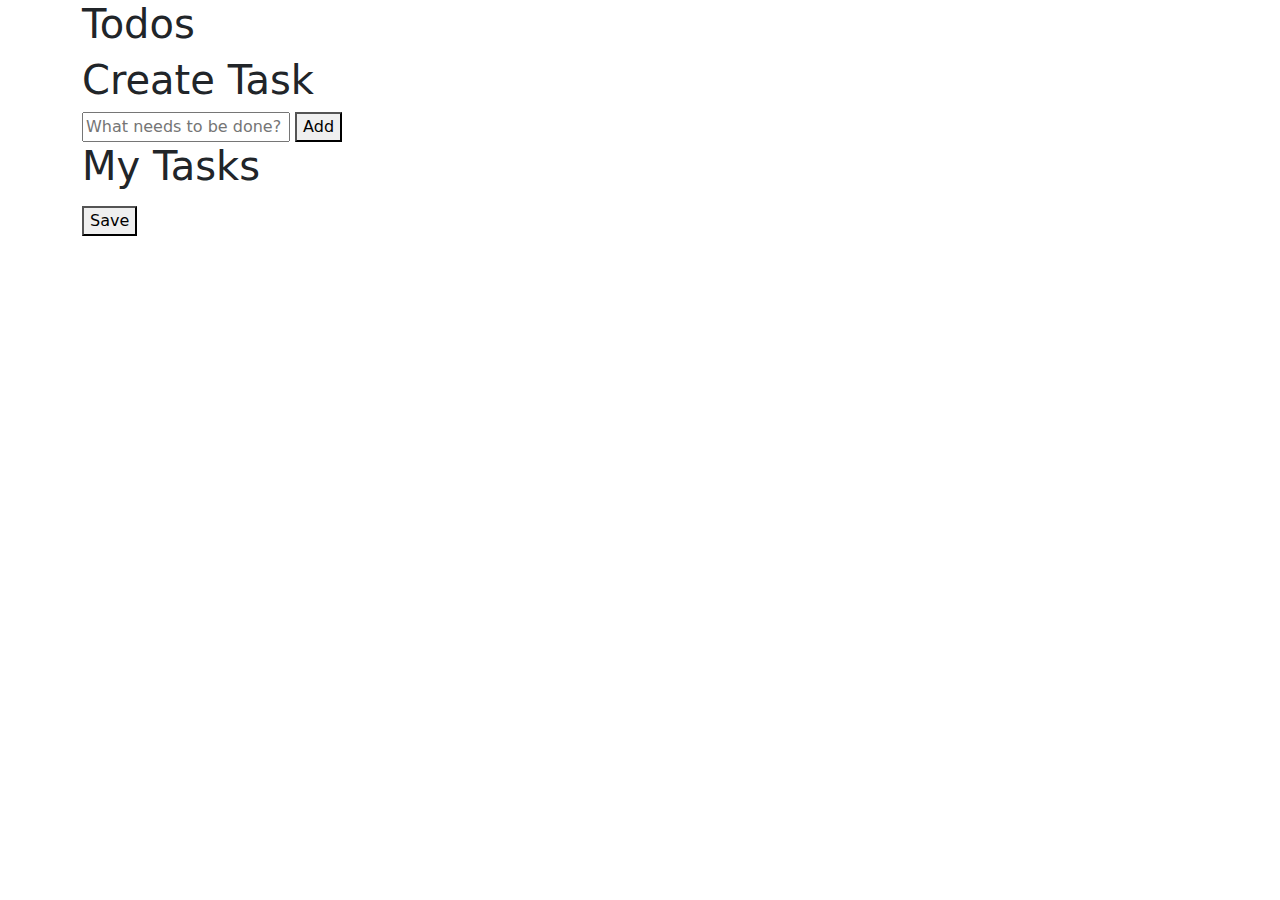
==== index.html @ 10bcb8d1 "Rename main.html to index.html" ====
<!DOCTYPE html>
<html>

<head>
    <!--    <link rel="stylesheet" href="https://stackpath.bootstrapcdn.com/bootstrap/4.5.2/css/bootstrap.min.css" integrity="sha384-JcKb8q3iqJ61gNV9KGb8thSsNjpSL0n8PARn9HuZOnIxN0hoP+VmmDGMN5t9UJ0Z" crossorigin="anonymous" />
 <script src="https://code.jquery.com/jquery-3.5.1.slim.min.js" integrity="sha384-DfXdz2htPH0lsSSs5nCTpuj/zy4C+OGpamoFVy38MVBnE+IbbVYUew+OrCXaRkfj" crossorigin="anonymous"></script>
 <script src="https://cdn.jsdelivr.net/npm/popper.js@1.16.1/dist/umd/popper.min.js" integrity="sha384-9/reFTGAW83EW2RDu2S0VKaIzap3H66lZH81PoYlFhbGU+6BZp6G7niu735Sk7lN" crossorigin="anonymous"></script>
 <script src="https://stackpath.bootstrapcdn.com/bootstrap/4.5.2/js/bootstrap.min.js" integrity="sha384-B4gt1jrGC7Jh4AgTPSdUtOBvfO8shuf57BaghqFfPlYxofvL8/KUEfYiJOMMV+rV" crossorigin="anonymous"></script>
 <script src="https://kit.fontawesome.com/5f59ca6ad3.js" crossorigin="anonymous"></script> -->
    <link href="https://cdn.jsdelivr.net/npm/bootstrap@5.3.3/dist/css/bootstrap.min.css" rel="stylesheet" integrity="sha384-QWTKZyjpPEjISv5WaRU9OFeRpok6YctnYmDr5pNlyT2bRjXh0JMhjY6hW+ALEwIH" crossorigin="anonymous">
    <script src="https://cdn.jsdelivr.net/npm/@popperjs/core@2.11.8/dist/umd/popper.min.js" integrity="sha384-I7E8VVD/ismYTF4hNIPjVp/Zjvgyol6VFvRkX/vR+Vc4jQkC+hVqc2pM8ODewa9r" crossorigin="anonymous"></script>
    <link href="https://cdnjs.cloudflare.com/ajax/libs/font-awesome/5.15.4/css/all.min.css" rel="stylesheet">

    <link rel="stylesheet" type="text/css" href="todosapp.css">
    <script type="text/javascript" src="todosapp.js"></script>


</head>

<body>
    <div class="todos-bg-container">
        <div class="container">
            <div class="row">
                <div class="col-12">

                    <h1 class="todos-heading">Todos</h1>
                    <h1 class="create-task-heading">
                        Create <span class="create-task-heading-subpart">Task</span>
                    </h1>
                    <input type="text" id="todoUserInput" class="todo-user-input" placeholder="What needs to be done?" />
                    <button class="button" id="addTodoButton">Add</button>
                    <h1 class="todo-items-heading">
                        My <span class="todo-items-heading-subpart">Tasks</span>
                    </h1>
                    <ul class="todo-items-container" id="todoItemsContainer"></ul>
                    <button class="button" id="saveTodoButton">Save</button>
                </div>
            </div>
        </div>
    </div>
</body>

</html>
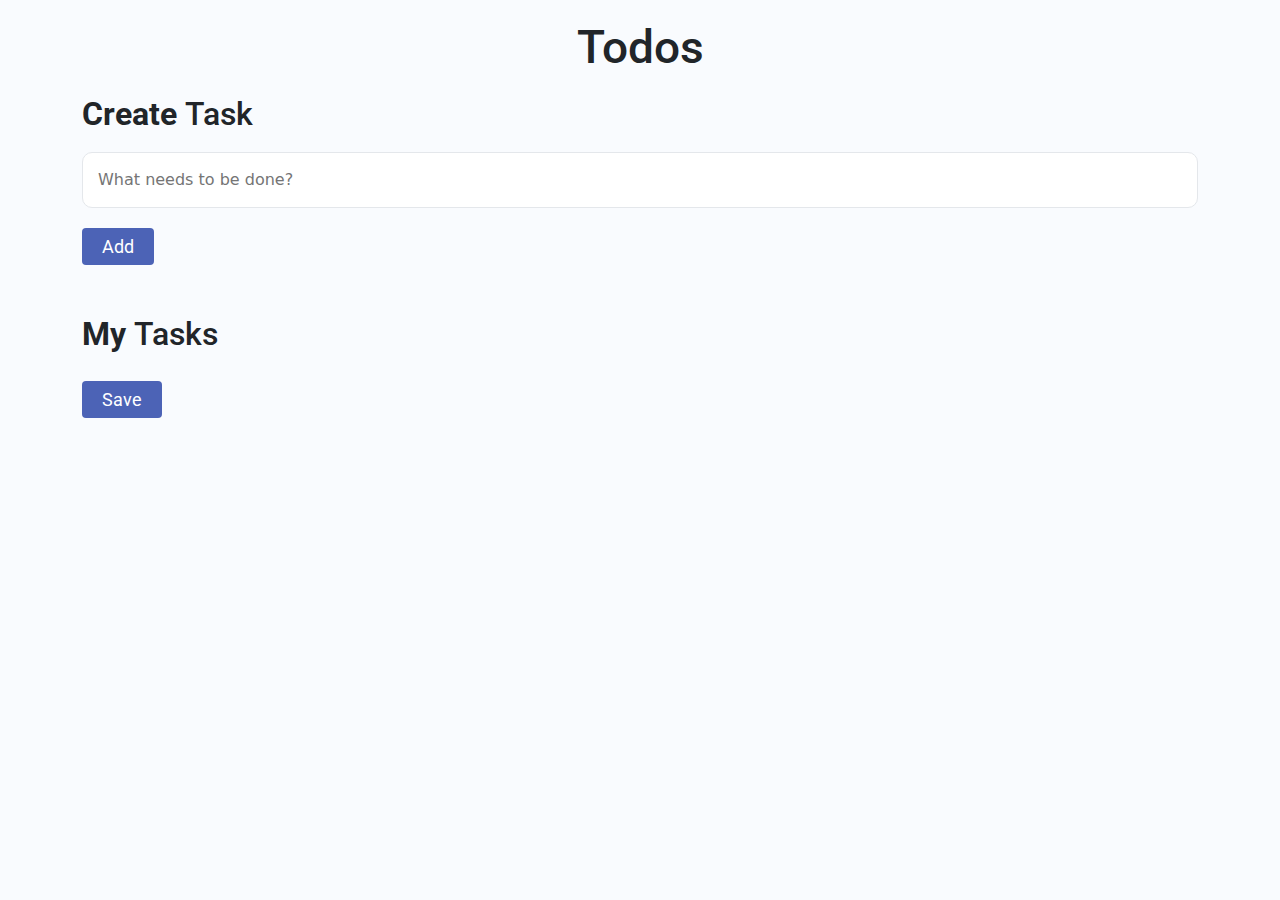
==== commit 175fc680: "Update index.html" ====
--- a/index.html
+++ b/index.html
@@ -11,8 +11,8 @@
     <script src="https://cdn.jsdelivr.net/npm/@popperjs/core@2.11.8/dist/umd/popper.min.js" integrity="sha384-I7E8VVD/ismYTF4hNIPjVp/Zjvgyol6VFvRkX/vR+Vc4jQkC+hVqc2pM8ODewa9r" crossorigin="anonymous"></script>
     <link href="https://cdnjs.cloudflare.com/ajax/libs/font-awesome/5.15.4/css/all.min.css" rel="stylesheet">
 
-    <link rel="stylesheet" type="text/css" href="todosapp.css">
-    <script type="text/javascript" src="todosapp.js"></script>
+    <link rel="stylesheet" type="text/css" href="main.css">
+    <script type="text/javascript" src="main.js.js"></script>
 
 
 </head>
--- a/main.css
+++ b/main.css
@@ -0,0 +1,119 @@
+@import url("https://fonts.googleapis.com/css2?family=Bree+Serif&family=Caveat:wght@400;700&family=Lobster&family=Monoton&family=Open+Sans:ital,wght@0,400;0,700;1,400;1,700&family=Playfair+Display+SC:ital,wght@0,400;0,700;1,700&family=Playfair+Display:ital,wght@0,400;0,700;1,700&family=Roboto:ital,wght@0,400;0,700;1,400;1,700&family=Source+Sans+Pro:ital,wght@0,400;0,700;1,700&family=Work+Sans:ital,wght@0,400;0,700;1,700&display=swap");
+
+.todos-bg-container {
+    background-color: #f9fbfe;
+    height: 100vh;
+}
+
+.todos-heading {
+    text-align: center;
+    font-family: "Roboto";
+    font-size: 46px;
+    font-weight: 500;
+    margin-top: 20px;
+    margin-bottom: 20px;
+}
+
+.create-task-heading {
+    font-family: "Roboto";
+    font-size: 32px;
+    font-weight: 700;
+}
+
+.create-task-heading-subpart {
+    font-family: "Roboto";
+    font-size: 32px;
+    font-weight: 500;
+}
+
+.todo-items-heading {
+    font-family: "Roboto";
+    font-size: 32px;
+    font-weight: 700;
+}
+
+.todo-items-heading-subpart {
+    font-family: "Roboto";
+    font-size: 32px;
+    font-weight: 500;
+}
+
+.todo-items-container {
+    margin: 0px;
+    padding: 0px;
+}
+
+.todo-item-container {
+    margin-top: 15px;
+}
+
+.todo-user-input {
+    background-color: white;
+    width: 100%;
+    border-style: solid;
+    border-width: 1px;
+    border-color: #e4e7eb;
+    border-radius: 10px;
+    margin-top: 10px;
+    padding: 15px;
+}
+
+.button {
+    color: white;
+    background-color: #4c63b6;
+    font-family: "Roboto";
+    font-size: 18px;
+    border-width: 0px;
+    border-radius: 4px;
+    margin-top: 20px;
+    margin-bottom: 50px;
+    padding-top: 5px;
+    padding-bottom: 5px;
+    padding-right: 20px;
+    padding-left: 20px;
+}
+
+.label-container {
+    background-color: #e6f6ff;
+    width: 100%;
+    border-style: solid;
+    border-width: 5px;
+    border-color: #096f92;
+    border-right: none;
+    border-top: none;
+    border-bottom: none;
+    border-radius: 4px;
+}
+
+.checkbox-input {
+    width: 20px;
+    height: 20px;
+    margin-top: 12px;
+    margin-right: 12px;
+}
+
+.checkbox-label {
+    font-family: "Roboto";
+    font-size: 16px;
+    font-weight: 400;
+    width: 82%;
+    margin: 0px;
+    padding-top: 10px;
+    padding-bottom: 10px;
+    padding-left: 20px;
+    padding-right: 20px;
+    border-radius: 5px;
+}
+
+.delete-icon-container {
+    text-align: right;
+    width: 18%;
+}
+
+.delete-icon {
+    padding: 15px;
+}
+
+.checked {
+    text-decoration: line-through;
+}
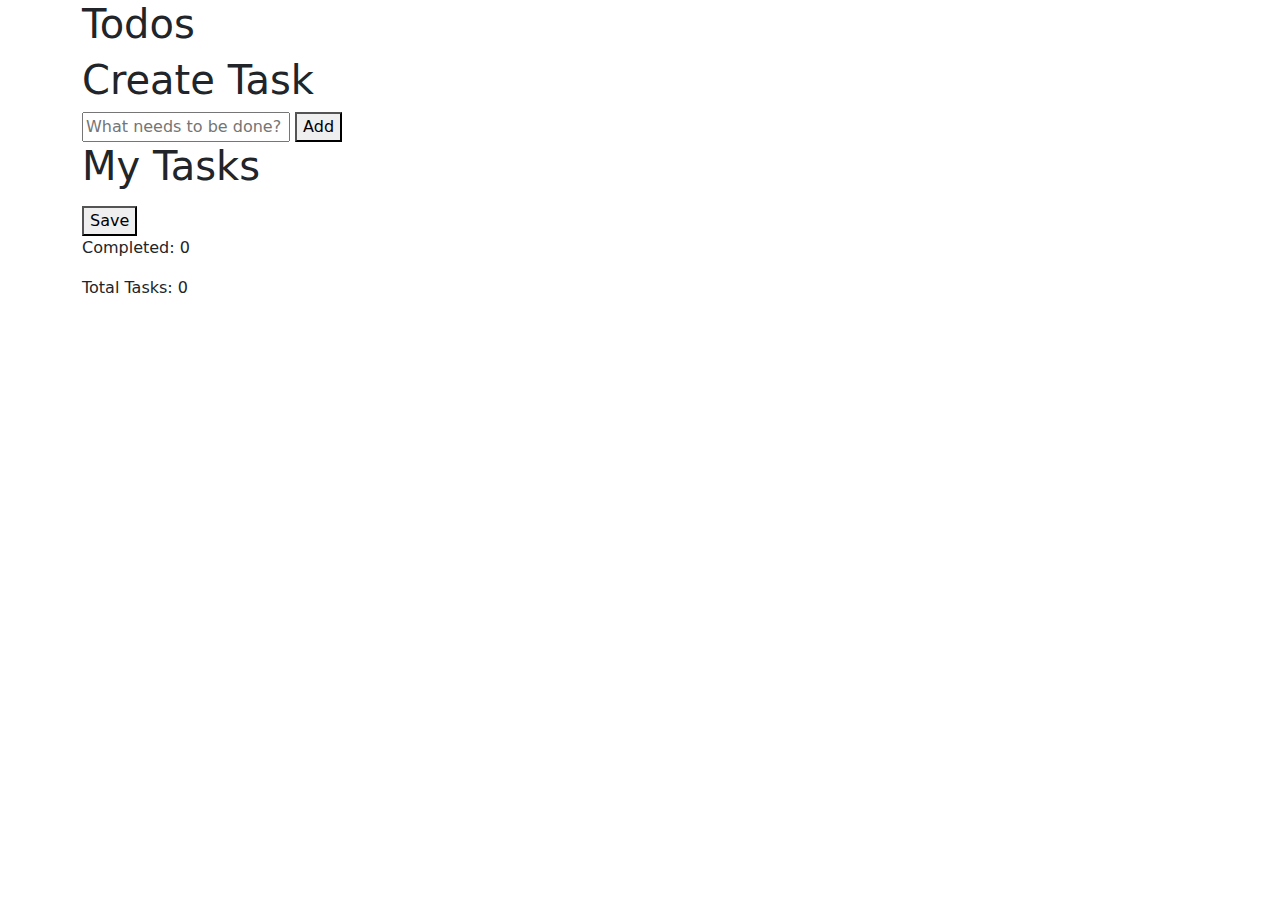
==== commit fbd3dd11: "Update index.html" ====
--- a/index.html
+++ b/index.html
@@ -2,17 +2,13 @@
 <html>
 
 <head>
-    <!--    <link rel="stylesheet" href="https://stackpath.bootstrapcdn.com/bootstrap/4.5.2/css/bootstrap.min.css" integrity="sha384-JcKb8q3iqJ61gNV9KGb8thSsNjpSL0n8PARn9HuZOnIxN0hoP+VmmDGMN5t9UJ0Z" crossorigin="anonymous" />
- <script src="https://code.jquery.com/jquery-3.5.1.slim.min.js" integrity="sha384-DfXdz2htPH0lsSSs5nCTpuj/zy4C+OGpamoFVy38MVBnE+IbbVYUew+OrCXaRkfj" crossorigin="anonymous"></script>
- <script src="https://cdn.jsdelivr.net/npm/popper.js@1.16.1/dist/umd/popper.min.js" integrity="sha384-9/reFTGAW83EW2RDu2S0VKaIzap3H66lZH81PoYlFhbGU+6BZp6G7niu735Sk7lN" crossorigin="anonymous"></script>
- <script src="https://stackpath.bootstrapcdn.com/bootstrap/4.5.2/js/bootstrap.min.js" integrity="sha384-B4gt1jrGC7Jh4AgTPSdUtOBvfO8shuf57BaghqFfPlYxofvL8/KUEfYiJOMMV+rV" crossorigin="anonymous"></script>
- <script src="https://kit.fontawesome.com/5f59ca6ad3.js" crossorigin="anonymous"></script> -->
+    
     <link href="https://cdn.jsdelivr.net/npm/bootstrap@5.3.3/dist/css/bootstrap.min.css" rel="stylesheet" integrity="sha384-QWTKZyjpPEjISv5WaRU9OFeRpok6YctnYmDr5pNlyT2bRjXh0JMhjY6hW+ALEwIH" crossorigin="anonymous">
     <script src="https://cdn.jsdelivr.net/npm/@popperjs/core@2.11.8/dist/umd/popper.min.js" integrity="sha384-I7E8VVD/ismYTF4hNIPjVp/Zjvgyol6VFvRkX/vR+Vc4jQkC+hVqc2pM8ODewa9r" crossorigin="anonymous"></script>
     <link href="https://cdnjs.cloudflare.com/ajax/libs/font-awesome/5.15.4/css/all.min.css" rel="stylesheet">
 
-    <link rel="stylesheet" type="text/css" href="main.css">
-    <script type="text/javascript" src="main.js.js"></script>
+    <link rel="stylesheet" type="text/css" href="todosapp.css">
+    <script type="text/javascript" src="todosapp.js"></script>
 
 
 </head>
@@ -35,9 +31,15 @@
                     <ul class="todo-items-container" id="todoItemsContainer"></ul>
                     <button class="button" id="saveTodoButton">Save</button>
                 </div>
+
+                <div id="taskCounts" class="task-counts">
+                    <p id="completedTasks">Completed: 0</p>
+                    <p id="totalTasks">Total Tasks: 0</p>
+                </div>
+                
             </div>
         </div>
     </div>
 </body>
 
-</html>
+</html> 
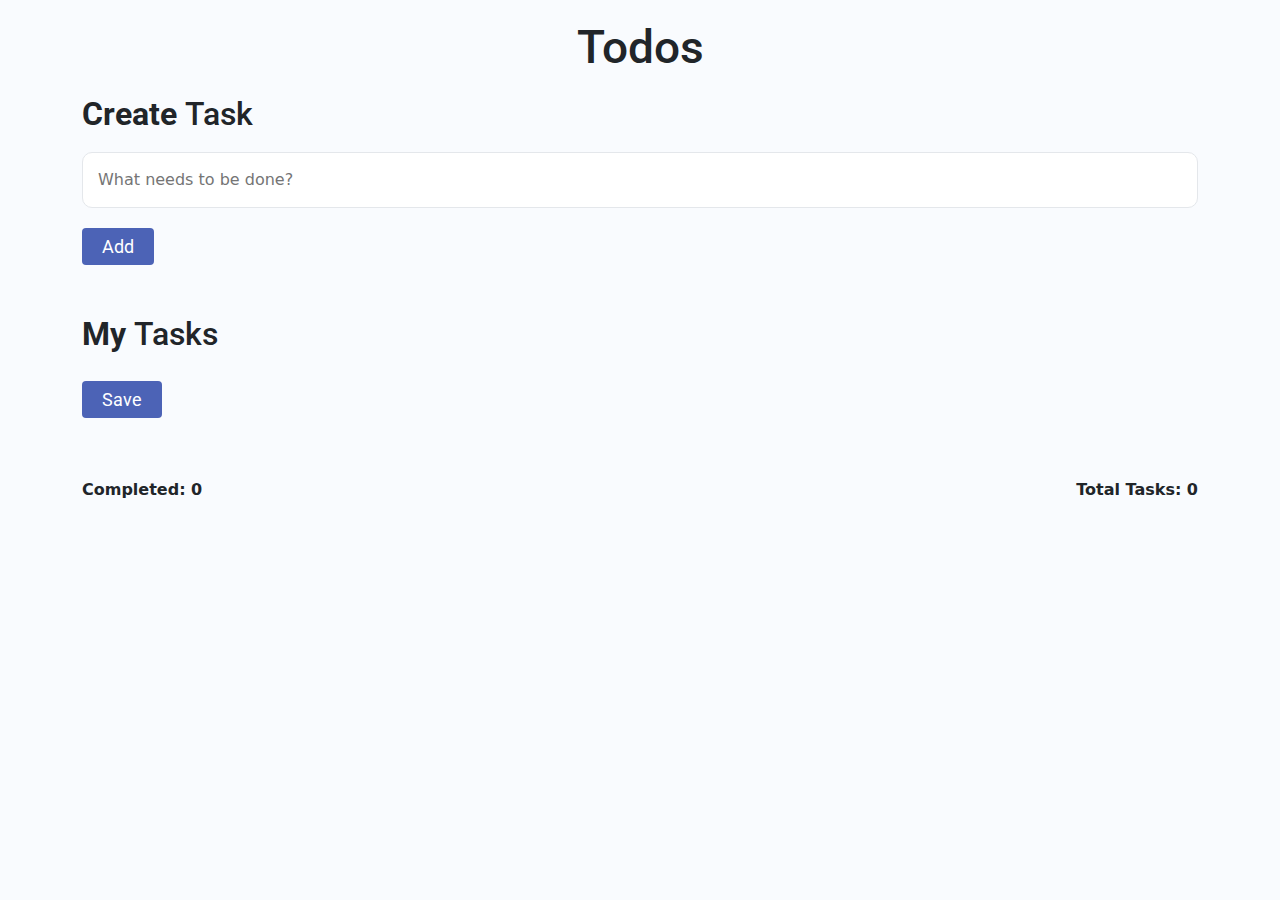
==== commit 8a19a5f6: "Update index.html" ====
--- a/index.html
+++ b/index.html
@@ -7,8 +7,8 @@
     <script src="https://cdn.jsdelivr.net/npm/@popperjs/core@2.11.8/dist/umd/popper.min.js" integrity="sha384-I7E8VVD/ismYTF4hNIPjVp/Zjvgyol6VFvRkX/vR+Vc4jQkC+hVqc2pM8ODewa9r" crossorigin="anonymous"></script>
     <link href="https://cdnjs.cloudflare.com/ajax/libs/font-awesome/5.15.4/css/all.min.css" rel="stylesheet">
 
-    <link rel="stylesheet" type="text/css" href="todosapp.css">
-    <script type="text/javascript" src="todosapp.js"></script>
+    <link rel="stylesheet" type="text/css" href="main.css">
+    <script type="text/javascript" src="main.js"></script>
 
 
 </head>
--- a/main.css
+++ b/main.css
@@ -0,0 +1,126 @@
+@import url("https://fonts.googleapis.com/css2?family=Bree+Serif&family=Caveat:wght@400;700&family=Lobster&family=Monoton&family=Open+Sans:ital,wght@0,400;0,700;1,400;1,700&family=Playfair+Display+SC:ital,wght@0,400;0,700;1,700&family=Playfair+Display:ital,wght@0,400;0,700;1,700&family=Roboto:ital,wght@0,400;0,700;1,400;1,700&family=Source+Sans+Pro:ital,wght@0,400;0,700;1,700&family=Work+Sans:ital,wght@0,400;0,700;1,700&display=swap");
+
+.todos-bg-container {
+    background-color: #f9fbfe;
+    height: 100vh;
+}
+
+.todos-heading {
+    text-align: center;
+    font-family: "Roboto";
+    font-size: 46px;
+    font-weight: 500;
+    margin-top: 20px;
+    margin-bottom: 20px;
+}
+
+.create-task-heading {
+    font-family: "Roboto";
+    font-size: 32px;
+    font-weight: 700;
+}
+
+.create-task-heading-subpart {
+    font-family: "Roboto";
+    font-size: 32px;
+    font-weight: 500;
+}
+
+.todo-items-heading {
+    font-family: "Roboto";
+    font-size: 32px;
+    font-weight: 700;
+}
+
+.todo-items-heading-subpart {
+    font-family: "Roboto";
+    font-size: 32px;
+    font-weight: 500;
+}
+
+.todo-items-container {
+    margin: 0px;
+    padding: 0px;
+}
+
+.todo-item-container {
+    margin-top: 15px;
+}
+
+.todo-user-input {
+    background-color: white;
+    width: 100%;
+    border-style: solid;
+    border-width: 1px;
+    border-color: #e4e7eb;
+    border-radius: 10px;
+    margin-top: 10px;
+    padding: 15px;
+}
+
+.button {
+    color: white;
+    background-color: #4c63b6;
+    font-family: "Roboto";
+    font-size: 18px;
+    border-width: 0px;
+    border-radius: 4px;
+    margin-top: 20px;
+    margin-bottom: 50px;
+    padding-top: 5px;
+    padding-bottom: 5px;
+    padding-right: 20px;
+    padding-left: 20px;
+}
+
+.label-container {
+    background-color: #e6f6ff;
+    width: 100%;
+    border-style: solid;
+    border-width: 5px;
+    border-color: #096f92;
+    border-right: none;
+    border-top: none;
+    border-bottom: none;
+    border-radius: 4px;
+}
+
+.checkbox-input {
+    width: 20px;
+    height: 20px;
+    margin-top: 12px;
+    margin-right: 12px;
+}
+
+.checkbox-label {
+    font-family: "Roboto";
+    font-size: 16px;
+    font-weight: 400;
+    width: 82%;
+    margin: 0px;
+    padding-top: 10px;
+    padding-bottom: 10px;
+    padding-left: 20px;
+    padding-right: 20px;
+    border-radius: 5px;
+}
+
+.delete-icon-container {
+    text-align: right;
+    width: 18%;
+}
+
+.delete-icon {
+    padding: 15px;
+}
+
+.checked {
+    text-decoration: line-through;
+}
+.task-counts {
+    margin-top: 10px;
+    font-size: 16px;
+    font-weight: bold;
+    display: flex;
+    justify-content: space-between;
+}
